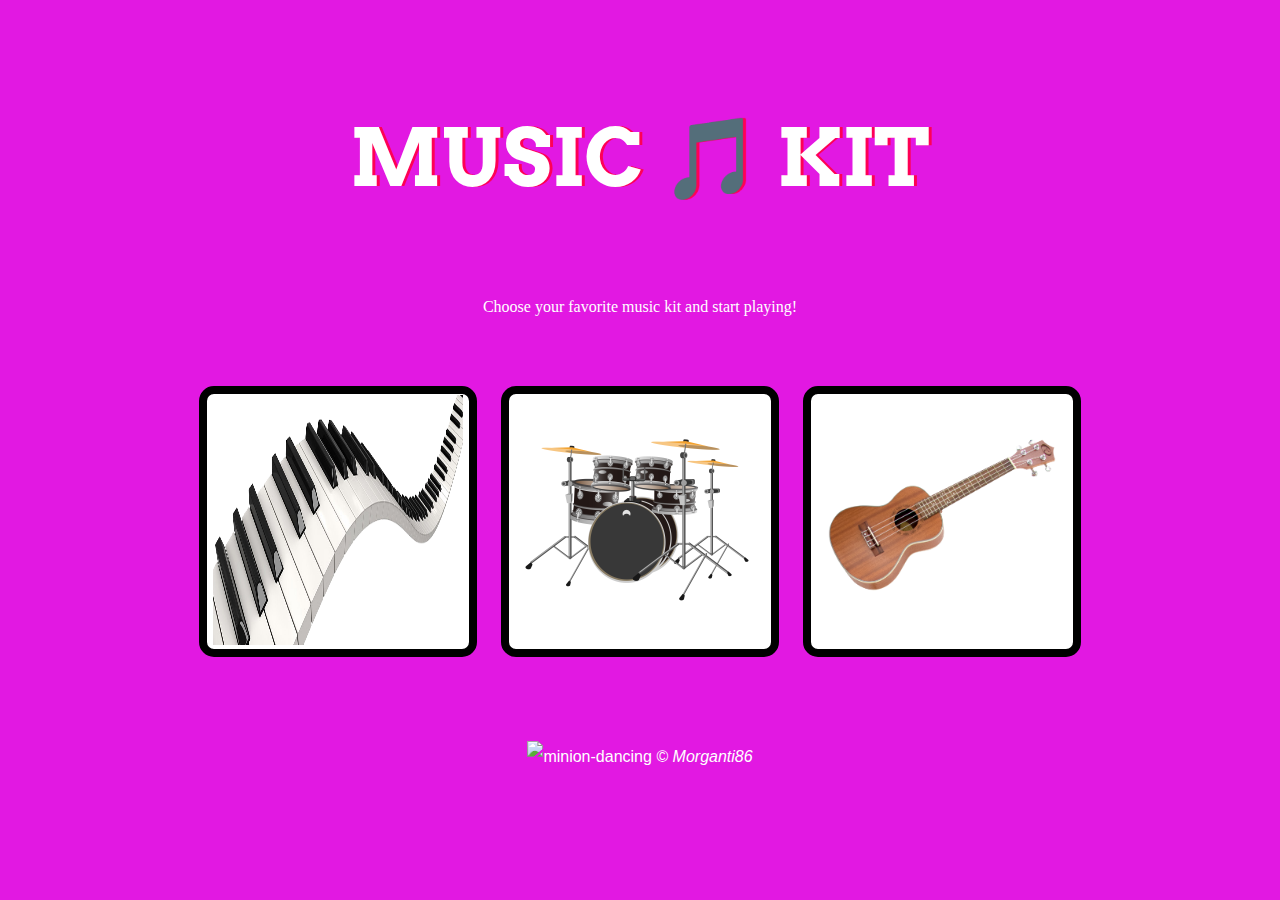
==== index.html @ c9dbd96c "Initial commit" ====
<!DOCTYPE html>
<html lang="en">

<head>
    <meta charset="UTF-8">
    <title>MUSIC KIT</title>
    <!--bootstrap-->
    <link href="https://cdn.jsdelivr.net/npm/bootstrap@5.2.3/dist/css/bootstrap.min.css" rel="stylesheet"
        integrity="sha384-rbsA2VBKQhggwzxH7pPCaAqO46MgnOM80zW1RWuH61DGLwZJEdK2Kadq2F9CUG65" crossorigin="anonymous">
    <!--bootstrap js -->
    <script src="https://cdn.jsdelivr.net/npm/bootstrap@5.2.3/dist/js/bootstrap.bundle.min.js"
        integrity="sha384-kenU1KFdBIe4zVF0s0G1M5b4hcpxyD9F7jL+jjXkk+Q2h455rYXK/7HAuoJl+0I4"
        crossorigin="anonymous"></script>
    <!--fuentes-->
    <link href="https://fonts.googleapis.com/css?family=Arvo" rel="stylesheet">
    <!--css-->
    <link rel="stylesheet" href="styles.css">
    <link rel="icon" href="favicon.ico">
</head>

<body>
    <h1>MUSIC 🎵 KIT</h1>
    <p>Choose your favorite music kit and start playing!</p>
    <div class="container-fluid">
        <div class="row-6 justify-content-center">
            <button class="kit"><a href="KeyboardKit/index.html">
                    <img src="KeyboardKit/images/keyboard-background.png" alt="keyboard-png"></a></button>
            <button class="kit"><a href="drumkit/index.html">
                    <img src="DrumKit/images/drum-background.png" alt="drum-png"></a></button>
            <button class="kit"><a href="GuitarKit/index.html">
                    <img src="GuitarKit/images/guitar-background.png" alt="guitar-png"></a></button>
        </div>
    </div>

</body>
<footer>
    <div class="container-fluid">
        <div>
            <img src="https://media.giphy.com/media/npuHP188QdL76BV7sY/giphy-downsized.gif"
                width="300" height="300" alt="minion-dancing">
            <i>© Morganti86</i>
        </div>
    </div>
</footer>

</html>
---- styles.css ----
body {
    background-color: rgb(226, 24, 226);
    color: white;
    font-weight: 400;
    line-height: 2;
    padding: 1rem;
    text-align: center;
}

h1 {
    font-size: 5rem;
    font-family: "Arvo", cursive;
    text-shadow: 3px 0 #ff0055;
}

footer {
    font-family: sans-serif;
    text-align: center;
}

img {
    width: 250px;
    height: 250px;
}

.container-fluid {
    padding: 3% 10%;
}

.kit {
    outline: none;
    border: 8px solid black;
    border-radius: 15px;
    display: inline-block;
    margin: 10px;
    background-color: hsl(0, 0%, 100%);
}
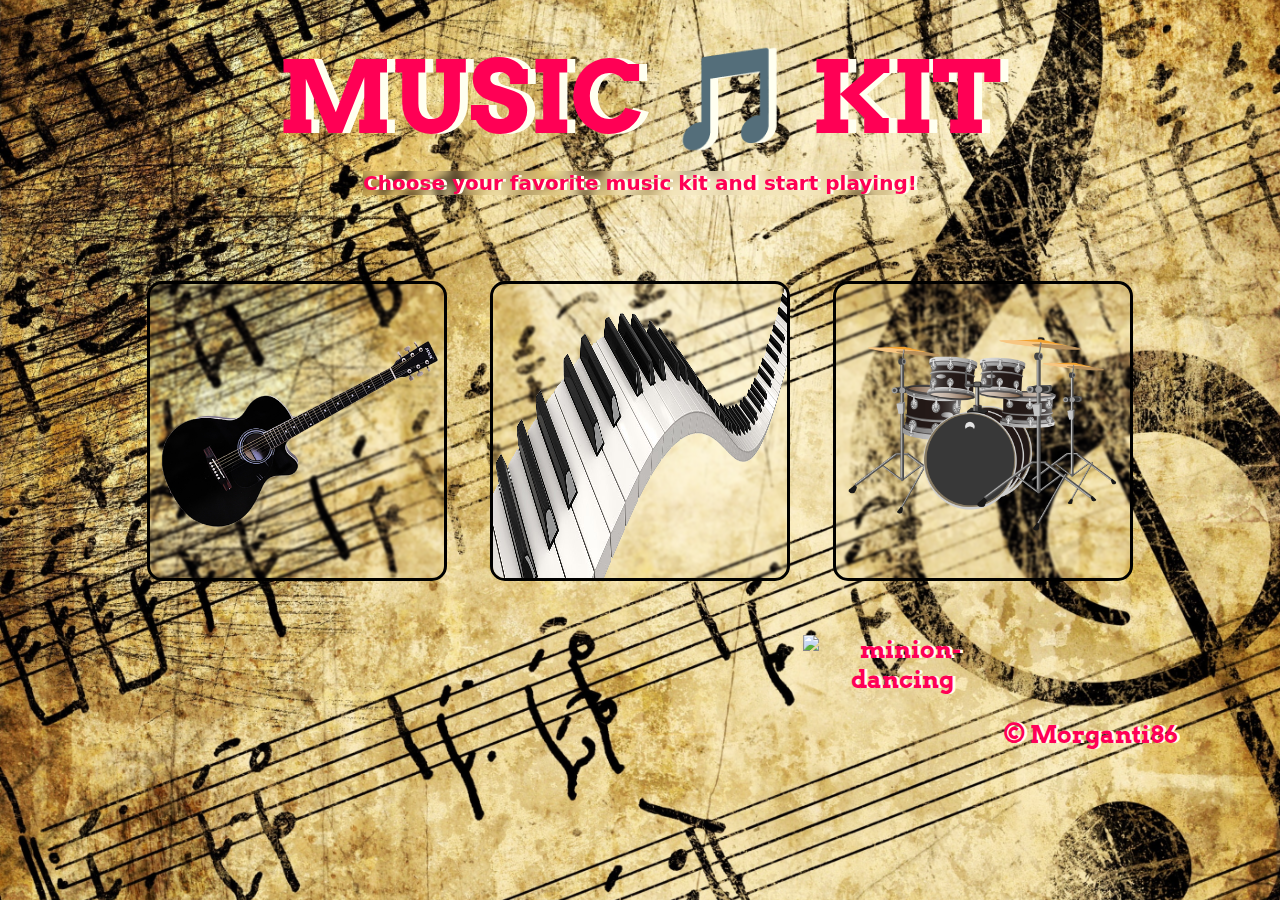
==== commit 9e44ccb7: "redesigned" ====
--- a/index.html
+++ b/index.html
@@ -1,46 +1,61 @@
 <!DOCTYPE html>
 <html lang="en">
-
-<head>
-    <meta charset="UTF-8">
+  <head>
+    <meta charset="UTF-8" />
     <title>MUSIC KIT</title>
     <!--bootstrap-->
-    <link href="https://cdn.jsdelivr.net/npm/bootstrap@5.2.3/dist/css/bootstrap.min.css" rel="stylesheet"
-        integrity="sha384-rbsA2VBKQhggwzxH7pPCaAqO46MgnOM80zW1RWuH61DGLwZJEdK2Kadq2F9CUG65" crossorigin="anonymous">
     <!--bootstrap js -->
-    <script src="https://cdn.jsdelivr.net/npm/bootstrap@5.2.3/dist/js/bootstrap.bundle.min.js"
-        integrity="sha384-kenU1KFdBIe4zVF0s0G1M5b4hcpxyD9F7jL+jjXkk+Q2h455rYXK/7HAuoJl+0I4"
-        crossorigin="anonymous"></script>
+
+    <!-- <link
+      href="https://cdn.jsdelivr.net/npm/bootstrap@5.2.3/dist/css/bootstrap.min.css"
+      rel="stylesheet"
+      integrity="sha384-rbsA2VBKQhggwzxH7pPCaAqO46MgnOM80zW1RWuH61DGLwZJEdK2Kadq2F9CUG65"
+      crossorigin="anonymous" />
+    <script
+      src="https://cdn.jsdelivr.net/npm/bootstrap@5.2.3/dist/js/bootstrap.bundle.min.js"
+      integrity="sha384-kenU1KFdBIe4zVF0s0G1M5b4hcpxyD9F7jL+jjXkk+Q2h455rYXK/7HAuoJl+0I4"
+      crossorigin="anonymous"></script> -->
     <!--fuentes-->
-    <link href="https://fonts.googleapis.com/css?family=Arvo" rel="stylesheet">
+    <link
+      href="https://fonts.googleapis.com/css?family=Arvo"
+      rel="stylesheet" />
     <!--css-->
-    <link rel="stylesheet" href="styles.css">
-    <link rel="icon" href="favicon.ico">
-</head>
 
-<body>
-    <h1>MUSIC 🎵 KIT</h1>
-    <p>Choose your favorite music kit and start playing!</p>
-    <div class="container-fluid">
-        <div class="row-6 justify-content-center">
-            <button class="kit"><a href="KeyboardKit/index.html">
-                    <img src="KeyboardKit/images/keyboard-background.png" alt="keyboard-png"></a></button>
-            <button class="kit"><a href="drumkit/index.html">
-                    <img src="DrumKit/images/drum-background.png" alt="drum-png"></a></button>
-            <button class="kit"><a href="GuitarKit/index.html">
-                    <img src="GuitarKit/images/guitar-background.png" alt="guitar-png"></a></button>
-        </div>
+    <link rel="stylesheet" href="styles.css" />
+    <!-- <link rel="stylesheet" href="./styles.css" /> -->
+    <link rel="icon" href="favicon.ico" />
+  </head>
+
+  <body class="body">
+    <h1 class="title">MUSIC 🎵 KIT</h1>
+    <span class="subtitle"
+      >Choose your favorite music kit and start playing!</span
+    >
+    <div class="container">
+      <button class="kit">
+        <a href="GuitarKit/index.html">
+          <img src="./images/guitar-background.png" alt="guitar-png"
+        /></a>
+      </button>
+      <button class="kit">
+        <a href="KeyboardKit/index.html">
+          <img src="./images/keyboard-background.png" alt="keyboard-png"
+        /></a>
+      </button>
+      <button class="kit">
+        <a href="drumkit/index.html">
+          <img src="./images/drum-background.png" alt="drum-png"
+        /></a>
+      </button>
     </div>
+  <footer class="footer">
+      <img
+        src="https://media.giphy.com/media/oa4Au5xDZ6HJYF6KGH/giphy.gif"
+        width="150"
+        height="150"
+        alt="minion-dancing" />
+      <div>© Morganti86</div>
+  </footer>
+    </body>
 
-</body>
-<footer>
-    <div class="container-fluid">
-        <div>
-            <img src="https://media.giphy.com/media/npuHP188QdL76BV7sY/giphy-downsized.gif"
-                width="300" height="300" alt="minion-dancing">
-            <i>© Morganti86</i>
-        </div>
-    </div>
-</footer>
-
-</html>+</html>
--- a/styles.css
+++ b/styles.css
@@ -1,38 +1,244 @@
+* {
+  box-sizing: border-box;
+  padding: 0;
+  margin: 0;
+}
+
 body {
-    background-color: rgb(226, 24, 226);
-    color: white;
-    font-weight: 400;
-    line-height: 2;
-    padding: 1rem;
-    text-align: center;
-}
-
-h1 {
-    font-size: 5rem;
-    font-family: "Arvo", cursive;
-    text-shadow: 3px 0 #ff0055;
-}
-
-footer {
-    font-family: sans-serif;
-    text-align: center;
+  background-image: url("./images/music.jpg");
+  background-size: cover;
+  background-repeat: no-repeat;
+  background-position: center;
+  /* min-height: 100vh; */
+}
+
+a {
+  text-decoration: none;
+  color: ivory;
+}
+
+.body {
+  color: #ff0055;
+  padding: 1rem;
+  text-align: center;
+  font-family: "Arvo", cursive;
+  margin: 0;
+  padding: 2% 8%;
+}
+
+.title {
+  font-size: 100px;
+  text-shadow: 0.5rem 0 ivory;
+  margin: 1% 0;
+}
+
+.subtitle {
+  font-size: 20px;
+  font-weight: 900;
+  text-shadow: 3px 0 ivory;
+  backdrop-filter: blur(5px);
+  font-family: system-ui, -apple-system, BlinkMacSystemFont, "Segoe UI", Roboto,
+    Oxygen, Ubuntu, Cantarell, "Open Sans", "Helvetica Neue", sans-serif;
+  margin-bottom: 1% 0;
+}
+
+.container {
+  display: flex;
+  flex-wrap: wrap;
+  justify-content: center;
+  margin: 6% 0 3%;
+  align-items: center;
+}
+
+.kit {
+  border: 3px solid black;
+  border-radius: 15px;
+  margin: 2%;
+  background-color: transparent;
+  backdrop-filter: blur(1px);
+  overflow: hidden;
+  width: 300px;
+  height: 300px;
+}
+
+.kit img:hover {
+  transform: scale(1.3);
+  transition: transform 1s ease-out;
 }
 
 img {
+  width: 300px;
+  height: 300px;
+}
+
+.set {
+  margin: 2%;
+}
+
+button {
+  cursor: pointer;
+}
+
+.pressed {
+  box-shadow: 0 3px 4px 0 #dbedf3;
+  opacity: 0.5;
+}
+/* 
+.guitar {
+  outline: none;
+  border: 8px solid black;
+  font-size: 5rem;
+  font-family: "Arvo", cursive;
+  line-height: 2;
+  font-weight: 900;
+  color: #ff0055;
+  text-shadow: 3px 0 #dbedf3;
+  border-radius: 15px;
+  display: inline-block;
+  width: 150px;
+  height: 150px;
+  text-align: center;
+  margin: 10px;
+  background-color: hsl(0, 0%, 100%);
+}
+
+.keyboard {
+  outline: none;
+  border: 8px solid black;
+  font-size: 5rem;
+  font-family: "Arvo", cursive;
+  line-height: 2;
+  font-weight: 900;
+  color: #ff0055;
+  text-shadow: 3px 0 #dbedf3;
+  border-radius: 15px;
+  display: inline-block;
+  width: 150px;
+  height: 150px;
+  text-align: center;
+  margin: 10px;
+  background-color: hsl(0, 0%, 100%);
+}
+
+.drum {
+  outline: none;
+  border: 8px solid black;
+  font-size: 5rem;
+  line-height: 2;
+  font-weight: 900;
+  color: #ff0055;
+  text-shadow: 3px 0 #dbedf3;
+  border-radius: 15px;
+  display: inline-block;
+  width: 150px;
+  height: 150px;
+  text-align: center;
+  margin: 10px;
+  background-color: hsl(0, 0%, 100%);
+} */
+
+.instrument {
+  outline: none;
+  font-family: "Arvo", cursive;
+  border: 3px solid black;
+  font-size: 5rem;
+  line-height: 2;
+  font-weight: 900;
+  color: #ff0055;
+  text-shadow: 3px 0 #dbedf3;
+  border-radius: 15px;
+  width: 150px;
+  height: 150px;
+  text-align: center;
+  margin: 5% 0;
+  background-color: hsl(0, 0%, 100%);
+}
+
+/* .lg {
+  width: 150px;
+  height: 320px;
+}
+
+.col-9 {
+  width: 69%;
+}
+
+.pad {
+  padding-left: 20%;
+} */
+
+.footer {
+  display: flex;
+  justify-content: right;
+  align-items: center;
+  font-size: 1.5rem;
+  font-weight: 900;
+  text-shadow: 3px 0 ivory;
+  margin: 2% 0;
+}
+
+.footer img {
+  width: 200px;
+  height: 200px;
+}
+
+.column {
+  margin: 0 5%;
+  justify-content: center;
+  display: flex;
+  flex-wrap: wrap;
+  gap: 5%;
+}
+
+.button {
+  background-color: #212529;
+  padding: 2%;
+  border-radius: 15px;
+  border: solid 2px black;
+}
+
+@media (max-width: 992px) {
+  .kit {
+    width: 380px;
+    height: 380px;
+  }
+
+  img {
+    width: 380px;
+    height: 380px;
+  }
+
+  .subtitle {
+    font-size: 23px;
+  }
+
+  .instrument {
     width: 250px;
     height: 250px;
-}
-
-.container-fluid {
-    padding: 3% 10%;
-}
-
-.kit {
-    outline: none;
-    border: 8px solid black;
-    border-radius: 15px;
-    display: inline-block;
-    margin: 10px;
-    background-color: hsl(0, 0%, 100%);
-}
-
+  }
+}
+
+@media (max-width: 480px) {
+  .kit {
+    width: 500px;
+    height: 500px;
+  }
+
+  img {
+    width: 500px;
+    height: 500px;
+  }
+
+  .subtitle {
+    font-size: 26px;
+  }
+
+  .instrument {
+    width: 300px;
+    height: 300px;
+  }
+
+  .footer {
+    display: block;
+  }
+}
--- a/styles.css
+++ b/styles.css
@@ -1,38 +1,244 @@
+* {
+  box-sizing: border-box;
+  padding: 0;
+  margin: 0;
+}
+
 body {
-    background-color: rgb(226, 24, 226);
-    color: white;
-    font-weight: 400;
-    line-height: 2;
-    padding: 1rem;
-    text-align: center;
-}
-
-h1 {
-    font-size: 5rem;
-    font-family: "Arvo", cursive;
-    text-shadow: 3px 0 #ff0055;
-}
-
-footer {
-    font-family: sans-serif;
-    text-align: center;
+  background-image: url("./images/music.jpg");
+  background-size: cover;
+  background-repeat: no-repeat;
+  background-position: center;
+  /* min-height: 100vh; */
+}
+
+a {
+  text-decoration: none;
+  color: ivory;
+}
+
+.body {
+  color: #ff0055;
+  padding: 1rem;
+  text-align: center;
+  font-family: "Arvo", cursive;
+  margin: 0;
+  padding: 2% 8%;
+}
+
+.title {
+  font-size: 100px;
+  text-shadow: 0.5rem 0 ivory;
+  margin: 1% 0;
+}
+
+.subtitle {
+  font-size: 20px;
+  font-weight: 900;
+  text-shadow: 3px 0 ivory;
+  backdrop-filter: blur(5px);
+  font-family: system-ui, -apple-system, BlinkMacSystemFont, "Segoe UI", Roboto,
+    Oxygen, Ubuntu, Cantarell, "Open Sans", "Helvetica Neue", sans-serif;
+  margin-bottom: 1% 0;
+}
+
+.container {
+  display: flex;
+  flex-wrap: wrap;
+  justify-content: center;
+  margin: 6% 0 3%;
+  align-items: center;
+}
+
+.kit {
+  border: 3px solid black;
+  border-radius: 15px;
+  margin: 2%;
+  background-color: transparent;
+  backdrop-filter: blur(1px);
+  overflow: hidden;
+  width: 300px;
+  height: 300px;
+}
+
+.kit img:hover {
+  transform: scale(1.3);
+  transition: transform 1s ease-out;
 }
 
 img {
+  width: 300px;
+  height: 300px;
+}
+
+.set {
+  margin: 2%;
+}
+
+button {
+  cursor: pointer;
+}
+
+.pressed {
+  box-shadow: 0 3px 4px 0 #dbedf3;
+  opacity: 0.5;
+}
+/* 
+.guitar {
+  outline: none;
+  border: 8px solid black;
+  font-size: 5rem;
+  font-family: "Arvo", cursive;
+  line-height: 2;
+  font-weight: 900;
+  color: #ff0055;
+  text-shadow: 3px 0 #dbedf3;
+  border-radius: 15px;
+  display: inline-block;
+  width: 150px;
+  height: 150px;
+  text-align: center;
+  margin: 10px;
+  background-color: hsl(0, 0%, 100%);
+}
+
+.keyboard {
+  outline: none;
+  border: 8px solid black;
+  font-size: 5rem;
+  font-family: "Arvo", cursive;
+  line-height: 2;
+  font-weight: 900;
+  color: #ff0055;
+  text-shadow: 3px 0 #dbedf3;
+  border-radius: 15px;
+  display: inline-block;
+  width: 150px;
+  height: 150px;
+  text-align: center;
+  margin: 10px;
+  background-color: hsl(0, 0%, 100%);
+}
+
+.drum {
+  outline: none;
+  border: 8px solid black;
+  font-size: 5rem;
+  line-height: 2;
+  font-weight: 900;
+  color: #ff0055;
+  text-shadow: 3px 0 #dbedf3;
+  border-radius: 15px;
+  display: inline-block;
+  width: 150px;
+  height: 150px;
+  text-align: center;
+  margin: 10px;
+  background-color: hsl(0, 0%, 100%);
+} */
+
+.instrument {
+  outline: none;
+  font-family: "Arvo", cursive;
+  border: 3px solid black;
+  font-size: 5rem;
+  line-height: 2;
+  font-weight: 900;
+  color: #ff0055;
+  text-shadow: 3px 0 #dbedf3;
+  border-radius: 15px;
+  width: 150px;
+  height: 150px;
+  text-align: center;
+  margin: 5% 0;
+  background-color: hsl(0, 0%, 100%);
+}
+
+/* .lg {
+  width: 150px;
+  height: 320px;
+}
+
+.col-9 {
+  width: 69%;
+}
+
+.pad {
+  padding-left: 20%;
+} */
+
+.footer {
+  display: flex;
+  justify-content: right;
+  align-items: center;
+  font-size: 1.5rem;
+  font-weight: 900;
+  text-shadow: 3px 0 ivory;
+  margin: 2% 0;
+}
+
+.footer img {
+  width: 200px;
+  height: 200px;
+}
+
+.column {
+  margin: 0 5%;
+  justify-content: center;
+  display: flex;
+  flex-wrap: wrap;
+  gap: 5%;
+}
+
+.button {
+  background-color: #212529;
+  padding: 2%;
+  border-radius: 15px;
+  border: solid 2px black;
+}
+
+@media (max-width: 992px) {
+  .kit {
+    width: 380px;
+    height: 380px;
+  }
+
+  img {
+    width: 380px;
+    height: 380px;
+  }
+
+  .subtitle {
+    font-size: 23px;
+  }
+
+  .instrument {
     width: 250px;
     height: 250px;
-}
-
-.container-fluid {
-    padding: 3% 10%;
-}
-
-.kit {
-    outline: none;
-    border: 8px solid black;
-    border-radius: 15px;
-    display: inline-block;
-    margin: 10px;
-    background-color: hsl(0, 0%, 100%);
-}
-
+  }
+}
+
+@media (max-width: 480px) {
+  .kit {
+    width: 500px;
+    height: 500px;
+  }
+
+  img {
+    width: 500px;
+    height: 500px;
+  }
+
+  .subtitle {
+    font-size: 26px;
+  }
+
+  .instrument {
+    width: 300px;
+    height: 300px;
+  }
+
+  .footer {
+    display: block;
+  }
+}
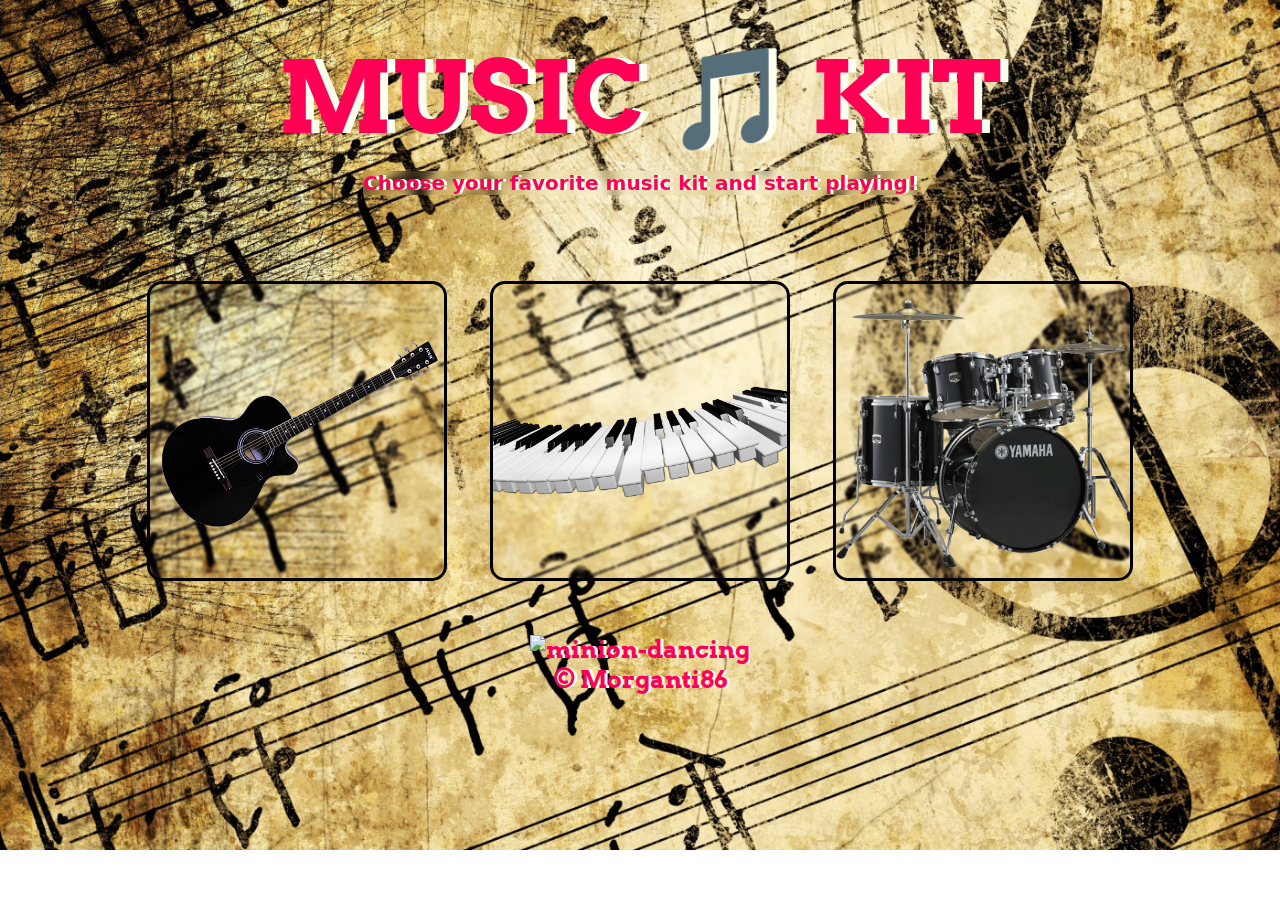
==== commit ca3b72de: "delete bkps" ====
--- a/index.html
+++ b/index.html
@@ -1,28 +1,15 @@
 <!DOCTYPE html>
 <html lang="en">
   <head>
-    <meta charset="UTF-8" />
+    <meta charset="utf-8" />
+    <meta name="viewport" content="width=device-width, initial-scale=1.0" />
     <title>MUSIC KIT</title>
-    <!--bootstrap-->
-    <!--bootstrap js -->
-
-    <!-- <link
-      href="https://cdn.jsdelivr.net/npm/bootstrap@5.2.3/dist/css/bootstrap.min.css"
-      rel="stylesheet"
-      integrity="sha384-rbsA2VBKQhggwzxH7pPCaAqO46MgnOM80zW1RWuH61DGLwZJEdK2Kadq2F9CUG65"
-      crossorigin="anonymous" />
-    <script
-      src="https://cdn.jsdelivr.net/npm/bootstrap@5.2.3/dist/js/bootstrap.bundle.min.js"
-      integrity="sha384-kenU1KFdBIe4zVF0s0G1M5b4hcpxyD9F7jL+jjXkk+Q2h455rYXK/7HAuoJl+0I4"
-      crossorigin="anonymous"></script> -->
     <!--fuentes-->
     <link
       href="https://fonts.googleapis.com/css?family=Arvo"
       rel="stylesheet" />
     <!--css-->
-
     <link rel="stylesheet" href="styles.css" />
-    <!-- <link rel="stylesheet" href="./styles.css" /> -->
     <link rel="icon" href="favicon.ico" />
   </head>
 
@@ -43,7 +30,7 @@
         /></a>
       </button>
       <button class="kit">
-        <a href="drumkit/index.html">
+        <a href="DrumKit/index.html">
           <img src="./images/drum-background.png" alt="drum-png"
         /></a>
       </button>
@@ -51,11 +38,8 @@
   <footer class="footer">
       <img
         src="https://media.giphy.com/media/oa4Au5xDZ6HJYF6KGH/giphy.gif"
-        width="150"
-        height="150"
         alt="minion-dancing" />
       <div>© Morganti86</div>
   </footer>
     </body>
-
 </html>
--- a/styles.css
+++ b/styles.css
@@ -62,7 +62,7 @@
 }
 
 .kit img:hover {
-  transform: scale(1.3);
+  transform: scale(1.2);
   transition: transform 1s ease-out;
 }
 
@@ -71,8 +71,20 @@
   height: 300px;
 }
 
-.set {
-  margin: 2%;
+.button-container {
+  margin: 0 5%;
+  justify-content: center;
+  display: flex;
+  flex-wrap: wrap;
+  gap: 5%;
+}
+
+.button {
+  font-size: 1.5rem;
+  background-color: #212529;
+  padding: 2% 8%;
+  border-radius: 15px;
+  border: solid 2px black;
 }
 
 button {
@@ -83,62 +95,8 @@
   box-shadow: 0 3px 4px 0 #dbedf3;
   opacity: 0.5;
 }
-/* 
-.guitar {
-  outline: none;
-  border: 8px solid black;
-  font-size: 5rem;
-  font-family: "Arvo", cursive;
-  line-height: 2;
-  font-weight: 900;
-  color: #ff0055;
-  text-shadow: 3px 0 #dbedf3;
-  border-radius: 15px;
-  display: inline-block;
-  width: 150px;
-  height: 150px;
-  text-align: center;
-  margin: 10px;
-  background-color: hsl(0, 0%, 100%);
-}
-
-.keyboard {
-  outline: none;
-  border: 8px solid black;
-  font-size: 5rem;
-  font-family: "Arvo", cursive;
-  line-height: 2;
-  font-weight: 900;
-  color: #ff0055;
-  text-shadow: 3px 0 #dbedf3;
-  border-radius: 15px;
-  display: inline-block;
-  width: 150px;
-  height: 150px;
-  text-align: center;
-  margin: 10px;
-  background-color: hsl(0, 0%, 100%);
-}
-
-.drum {
-  outline: none;
-  border: 8px solid black;
-  font-size: 5rem;
-  line-height: 2;
-  font-weight: 900;
-  color: #ff0055;
-  text-shadow: 3px 0 #dbedf3;
-  border-radius: 15px;
-  display: inline-block;
-  width: 150px;
-  height: 150px;
-  text-align: center;
-  margin: 10px;
-  background-color: hsl(0, 0%, 100%);
-} */
 
 .instrument {
-  outline: none;
   font-family: "Arvo", cursive;
   border: 3px solid black;
   font-size: 5rem;
@@ -150,31 +108,16 @@
   width: 150px;
   height: 150px;
   text-align: center;
-  margin: 5% 0;
-  background-color: hsl(0, 0%, 100%);
+  margin: 2% 0;
+  background-color: ivory;
 }
 
-/* .lg {
-  width: 150px;
-  height: 320px;
-}
-
-.col-9 {
-  width: 69%;
-}
-
-.pad {
-  padding-left: 20%;
-} */
-
 .footer {
-  display: flex;
-  justify-content: right;
   align-items: center;
   font-size: 1.5rem;
   font-weight: 900;
   text-shadow: 3px 0 ivory;
-  margin: 2% 0;
+  margin: 3% 0;
 }
 
 .footer img {
@@ -182,25 +125,10 @@
   height: 200px;
 }
 
-.column {
-  margin: 0 5%;
-  justify-content: center;
-  display: flex;
-  flex-wrap: wrap;
-  gap: 5%;
-}
-
-.button {
-  background-color: #212529;
-  padding: 2%;
-  border-radius: 15px;
-  border: solid 2px black;
-}
-
-@media (max-width: 992px) {
+/* @media (max-width: 992px) {
   .kit {
-    width: 380px;
-    height: 380px;
+    width: 200px;
+    height: 200px;
   }
 
   img {
@@ -213,32 +141,48 @@
   }
 
   .instrument {
-    width: 250px;
-    height: 250px;
+    width: 200px;
+    height: 200px;
+    margin: 3% 0;
   }
-}
+} */
 
 @media (max-width: 480px) {
+  .title {
+    font-size: 50px;
+  }
+
+  .subtitle {
+    font-size: 20px;
+  }
+
   .kit {
-    width: 500px;
-    height: 500px;
+    width: 200px;
+    height: 200px;
   }
 
   img {
-    width: 500px;
-    height: 500px;
-  }
-
-  .subtitle {
-    font-size: 26px;
+    width: 200px;
+    height: 200px;
   }
 
   .instrument {
-    width: 300px;
-    height: 300px;
+    font-size: 3rem;
+    width: 100px;
+    height: 100px;
+    margin: 5% 0;
+  }
+
+  .button {
+    font-size: 1rem;
   }
 
   .footer {
-    display: block;
+    font-size: 1rem;
+  }
+
+  .footer img {
+    width: 100px;
+    height: 100px;
   }
 }
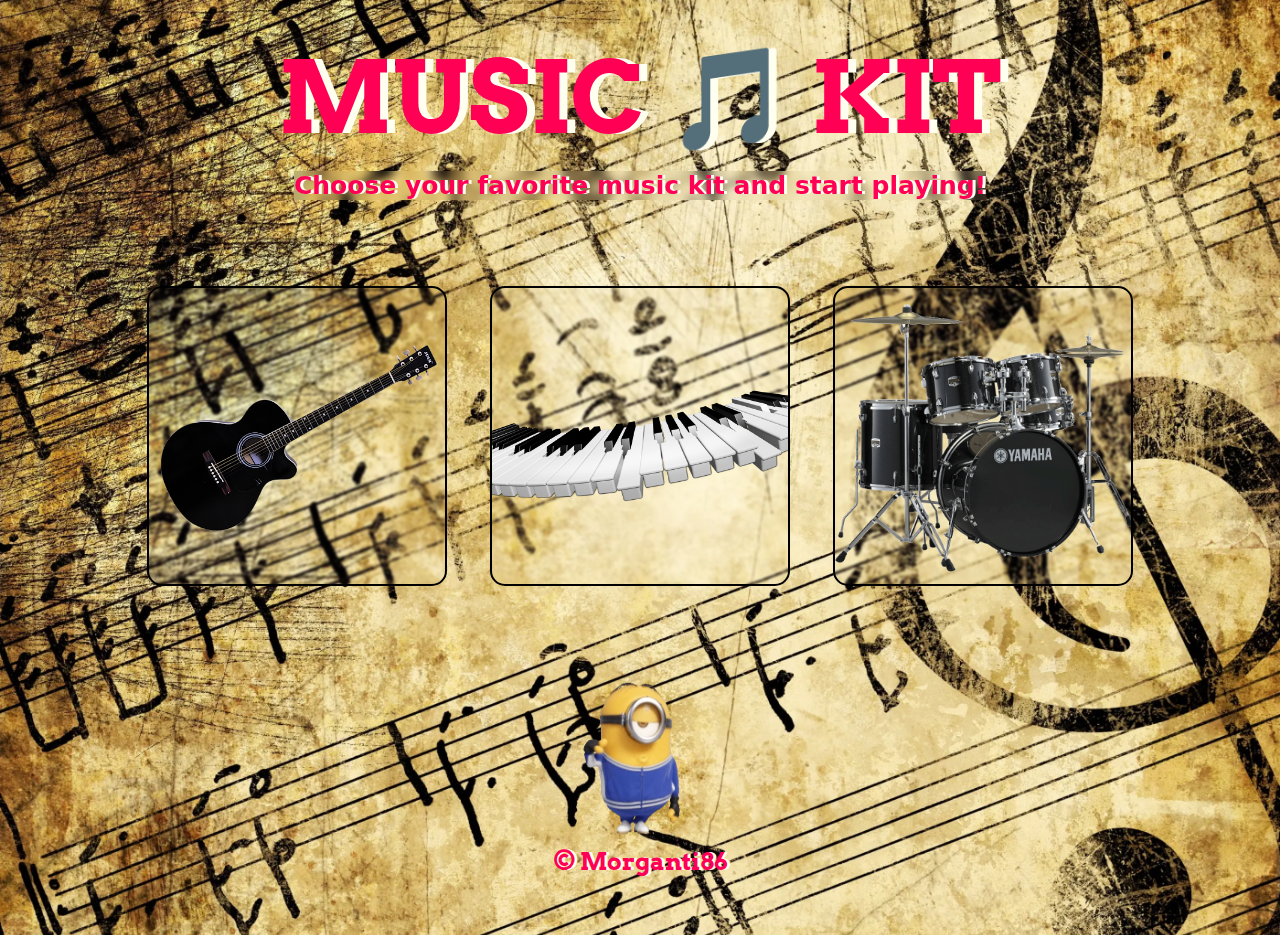
==== commit 33384b13: "next-gen images" ====
--- a/index.html
+++ b/index.html
@@ -3,6 +3,7 @@
   <head>
     <meta charset="utf-8" />
     <meta name="viewport" content="width=device-width, initial-scale=1.0" />
+    <meta name="description" content="Music Kit">
     <title>MUSIC KIT</title>
     <!--fuentes-->
     <link
@@ -21,23 +22,23 @@
     <div class="container">
       <button class="kit">
         <a href="GuitarKit/index.html">
-          <img src="./images/guitar-background.png" alt="guitar-png"
+          <img src="./images/guitar.webp" alt="guitar-image"
         /></a>
       </button>
       <button class="kit">
         <a href="KeyboardKit/index.html">
-          <img src="./images/keyboard-background.png" alt="keyboard-png"
+          <img src="./images/keyboard.webp" alt="keyboard-image"
         /></a>
       </button>
       <button class="kit">
         <a href="DrumKit/index.html">
-          <img src="./images/drum-background.png" alt="drum-png"
+          <img src="./images/drum.webp" alt="drum-image"
         /></a>
       </button>
     </div>
   <footer class="footer">
       <img
-        src="https://media.giphy.com/media/oa4Au5xDZ6HJYF6KGH/giphy.gif"
+        src="./images/minion-blue.webp"
         alt="minion-dancing" />
       <div>© Morganti86</div>
   </footer>
--- a/styles.css
+++ b/styles.css
@@ -5,7 +5,7 @@
 }
 
 body {
-  background-image: url("./images/music.jpg");
+  background-image: url("./images/music.webp");
   background-size: cover;
   background-repeat: no-repeat;
   background-position: center;
@@ -33,7 +33,7 @@
 }
 
 .subtitle {
-  font-size: 20px;
+  font-size: 25px;
   font-weight: 900;
   text-shadow: 3px 0 ivory;
   backdrop-filter: blur(5px);
@@ -51,7 +51,7 @@
 }
 
 .kit {
-  border: 3px solid black;
+  border: 2px solid black;
   border-radius: 15px;
   margin: 2%;
   background-color: transparent;
@@ -98,7 +98,7 @@
 
 .instrument {
   font-family: "Arvo", cursive;
-  border: 3px solid black;
+  border: 2px solid black;
   font-size: 5rem;
   line-height: 2;
   font-weight: 900;
@@ -125,29 +125,7 @@
   height: 200px;
 }
 
-/* @media (max-width: 992px) {
-  .kit {
-    width: 200px;
-    height: 200px;
-  }
-
-  img {
-    width: 380px;
-    height: 380px;
-  }
-
-  .subtitle {
-    font-size: 23px;
-  }
-
-  .instrument {
-    width: 200px;
-    height: 200px;
-    margin: 3% 0;
-  }
-} */
-
-@media (max-width: 480px) {
+@media (max-width: 500px) {
   .title {
     font-size: 50px;
   }
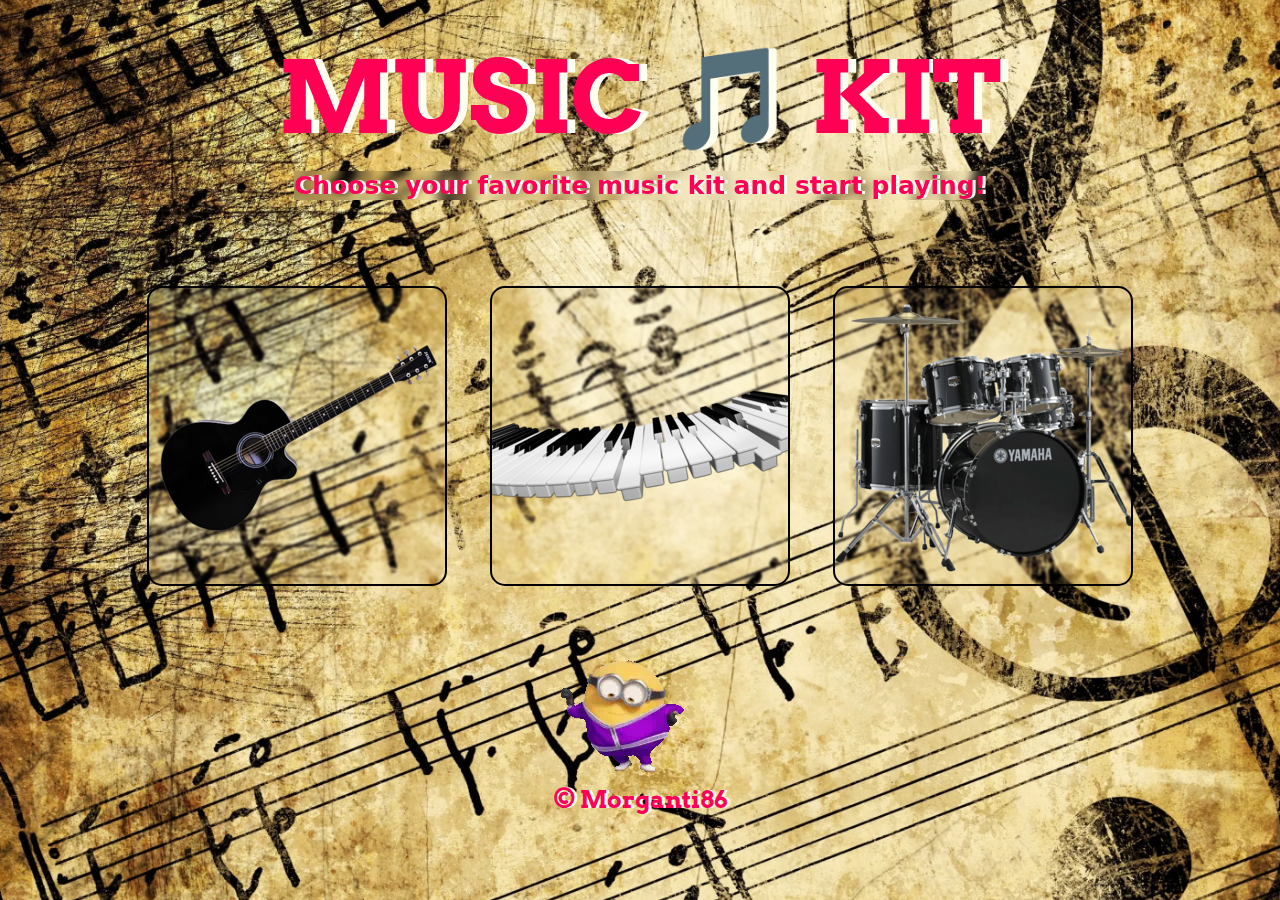
==== commit fa007ce3: "properly size images" ====
--- a/index.html
+++ b/index.html
@@ -3,7 +3,7 @@
   <head>
     <meta charset="utf-8" />
     <meta name="viewport" content="width=device-width, initial-scale=1.0" />
-    <meta name="description" content="Music Kit">
+    <meta name="description" content="Music Kit" />
     <title>MUSIC KIT</title>
     <!--fuentes-->
     <link
@@ -36,11 +36,9 @@
         /></a>
       </button>
     </div>
-  <footer class="footer">
-      <img
-        src="./images/minion-blue.webp"
-        alt="minion-dancing" />
+    <footer class="footer">
+      <img src="./images/minion-violet.webp" alt="minion-dancing" />
       <div>© Morganti86</div>
-  </footer>
-    </body>
+    </footer>
+  </body>
 </html>
--- a/styles.css
+++ b/styles.css
@@ -122,7 +122,7 @@
 
 .footer img {
   width: 200px;
-  height: 200px;
+  height: auto;
 }
 
 @media (max-width: 500px) {
@@ -161,6 +161,6 @@
 
   .footer img {
     width: 100px;
-    height: 100px;
+    height: auto;
   }
 }
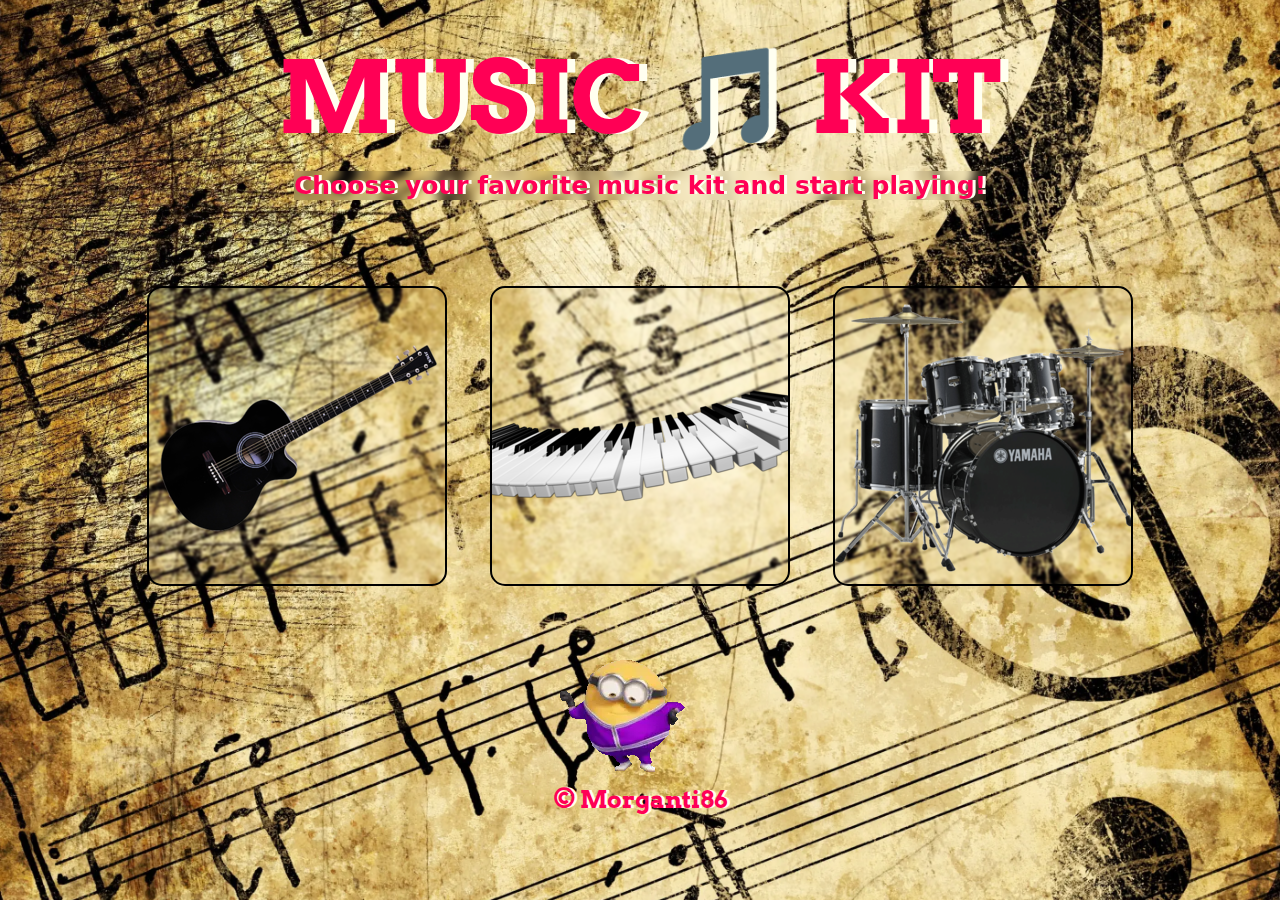
==== commit 19e3b8cd: "font display swap" ====
--- a/index.html
+++ b/index.html
@@ -7,7 +7,7 @@
     <title>MUSIC KIT</title>
     <!--fuentes-->
     <link
-      href="https://fonts.googleapis.com/css?family=Arvo"
+      href="https://fonts.googleapis.com/css?family=Arvo&display=swap"
       rel="stylesheet" />
     <!--css-->
     <link rel="stylesheet" href="styles.css" />
@@ -22,22 +22,38 @@
     <div class="container">
       <button class="kit">
         <a href="GuitarKit/index.html">
-          <img src="./images/guitar.webp" alt="guitar-image"
+          <img
+            src="./images/guitar.webp"
+            alt="guitar-image"
+            width="300px"
+            height="300px"
         /></a>
       </button>
       <button class="kit">
         <a href="KeyboardKit/index.html">
-          <img src="./images/keyboard.webp" alt="keyboard-image"
+          <img
+            src="./images/keyboard.webp"
+            alt="keyboard-image"
+            width="300px"
+            height="300px"
         /></a>
       </button>
       <button class="kit">
         <a href="DrumKit/index.html">
-          <img src="./images/drum.webp" alt="drum-image"
+          <img
+            src="./images/drum.webp"
+            alt="drum-image"
+            width="300px"
+            height="300px"
         /></a>
       </button>
     </div>
     <footer class="footer">
-      <img src="./images/minion-violet.webp" alt="minion-dancing" />
+      <img
+        src="./images/minion-violet.webp"
+        alt="minion-dancing"
+        width="200px"
+        height="200px" />
       <div>© Morganti86</div>
     </footer>
   </body>
